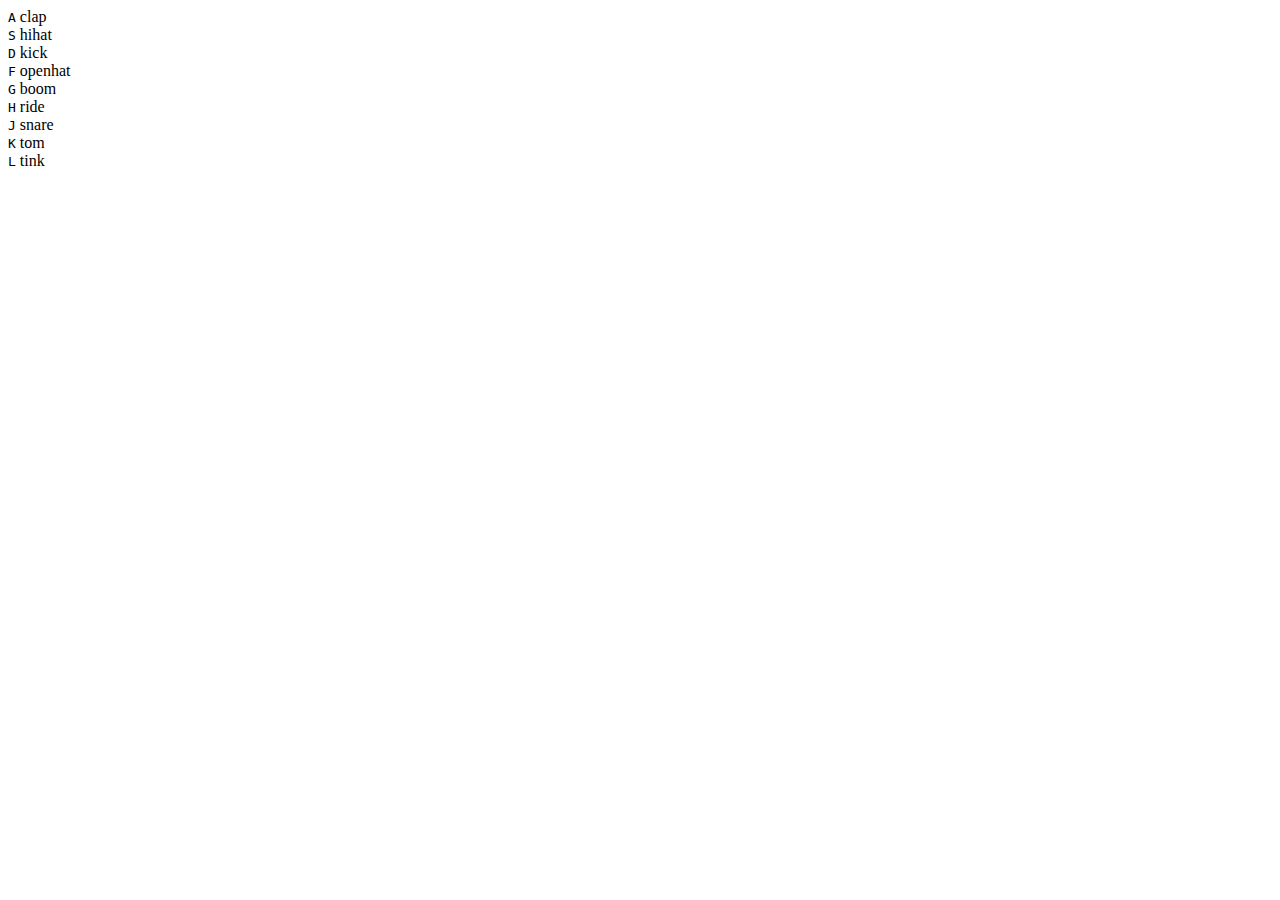
==== Javascript-Projects/DrumMachine/INDEX.html @ 8dc1dee6 "Rename Javascript-Projects/INDEX.html to Javascript-Projects/DrumMachine/INDEX.html" ====
<!DOCTYPE html>
<html lang="en">
<head>
  <meta charset="UTF-8">
  <title>JS Drum Kit</title>
  <link rel="stylesheet" href="style.css">
  <link href="https://fonts.googleapis.com/css?family=Work+Sans" rel="stylesheet">
</head>
<body>


  <div class="keys">
    <div data-key="65" class="key">
      <kbd>A</kbd>
      <span class="sound">clap</span>
    </div>
    <div data-key="83" class="key">
      <kbd>S</kbd>
      <span class="sound">hihat</span>
    </div>
    <div data-key="68" class="key">
      <kbd>D</kbd>
      <span class="sound">kick</span>
    </div>
    <div data-key="70" class="key">
      <kbd>F</kbd>
      <span class="sound">openhat</span>
    </div>
    <div data-key="71" class="key">
      <kbd>G</kbd>
      <span class="sound">boom</span>
    </div>
    <div data-key="72" class="key">
      <kbd>H</kbd>
      <span class="sound">ride</span>
    </div>
    <div data-key="74" class="key">
      <kbd>J</kbd>
      <span class="sound">snare</span>
    </div>
    <div data-key="75" class="key">
      <kbd>K</kbd>
      <span class="sound">tom</span>
    </div>
    <div data-key="76" class="key">
      <kbd>L</kbd>
      <span class="sound">tink</span>
    </div>
  </div>

  <audio data-key="65" src="sounds/clap.wav"></audio>
  <audio data-key="83" src="sounds/hihat.wav"></audio>
  <audio data-key="68" src="sounds/kick.wav"></audio>
  <audio data-key="70" src="sounds/openhat.wav"></audio>
  <audio data-key="71" src="sounds/boom.wav"></audio>
  <audio data-key="72" src="sounds/ride.wav"></audio>
  <audio data-key="74" src="sounds/snare.wav"></audio>
  <audio data-key="75" src="sounds/tom.wav"></audio>
  <audio data-key="76" src="sounds/tink.wav"></audio>

<script>

window.addEventListener("keydown", function(e) {

    const audio = document.querySelector(`audio[data-key = "${e.keyCode}"]`);
    var   key = document.querySelector(`.key[data-key = "${e.keyCode}"]`);

    if(!audio) return;
    audio.currentTime = 0;
    audio.play();
    key.classList.add('playing');
});
function removeTransition(e) {

    console.log(e)
    if(e.propertyName !== 'transform') return;
    this.classList.remove('playing');

};

const keys = document.querySelectorAll('.key');
keys.forEach(key => key.addEventListener('transitionend', removeTransition));
</script>


</body>
</html>
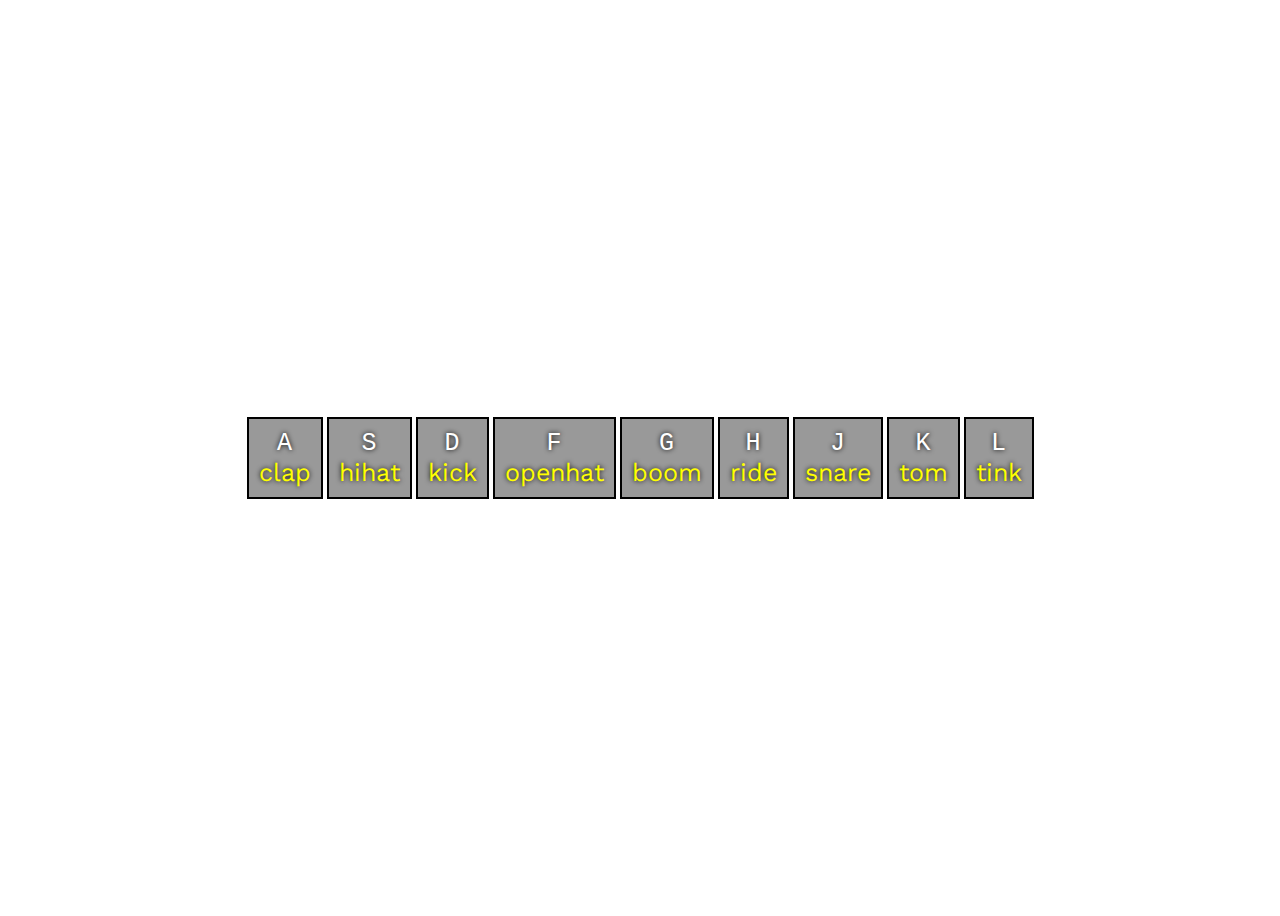
==== commit 6875760a: "version1 clock" ====
--- a/Javascript-Projects/DrumMachine/INDEX.html
+++ b/Javascript-Projects/DrumMachine/INDEX.html
@@ -72,7 +72,6 @@
 });
 function removeTransition(e) {
 
-    console.log(e)
     if(e.propertyName !== 'transform') return;
     this.classList.remove('playing');
 
--- a/Javascript-Projects/DrumMachine/style.css
+++ b/Javascript-Projects/DrumMachine/style.css
@@ -0,0 +1,43 @@
+html {
+  font-size: 10px;
+  background: url(http://i.imgur.com/b9r5sEL.jpg) bottom center;
+  background-size: cover;
+}
+
+.keys {
+
+  display: flex;
+  justify-content: center;
+  flex-wrap: wrap;
+  align-items: center;
+  min-height: 100vh;
+}
+
+kbd {
+
+  display:block;
+  color: white;
+
+}
+
+.key {
+  padding: 10px;
+  font-family: 'Work Sans', sans-serif;
+  font-size: 2.5em;
+  text-align:center;
+  border: solid 2px black;
+  margin: 2px;
+  background: rgba(0,0,0,0.4);
+  text-shadow: 0 0 .5rem black;
+  transition: all 0.06s;
+}
+
+.sound {
+  color: yellow;
+}
+
+.playing {
+
+  transform: scale(1.1);
+  border: solid 5px yellow;
+}
